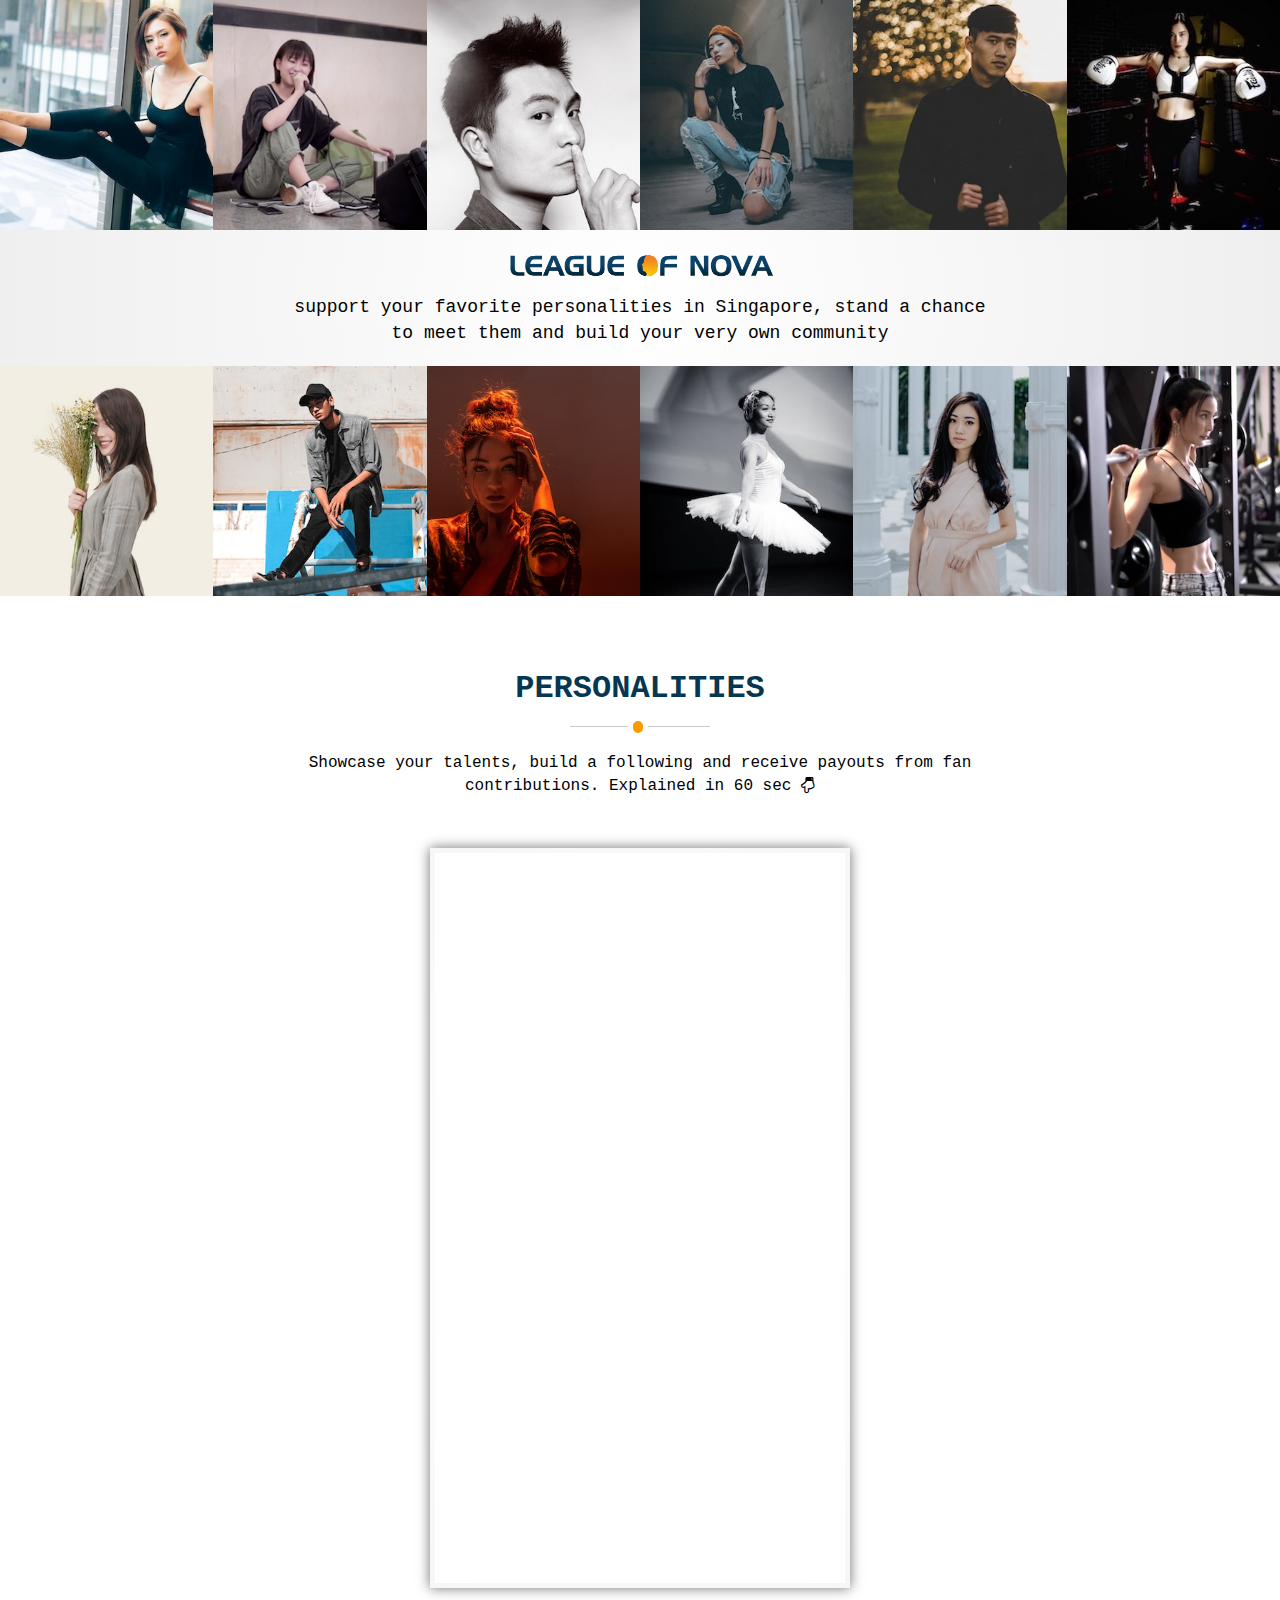
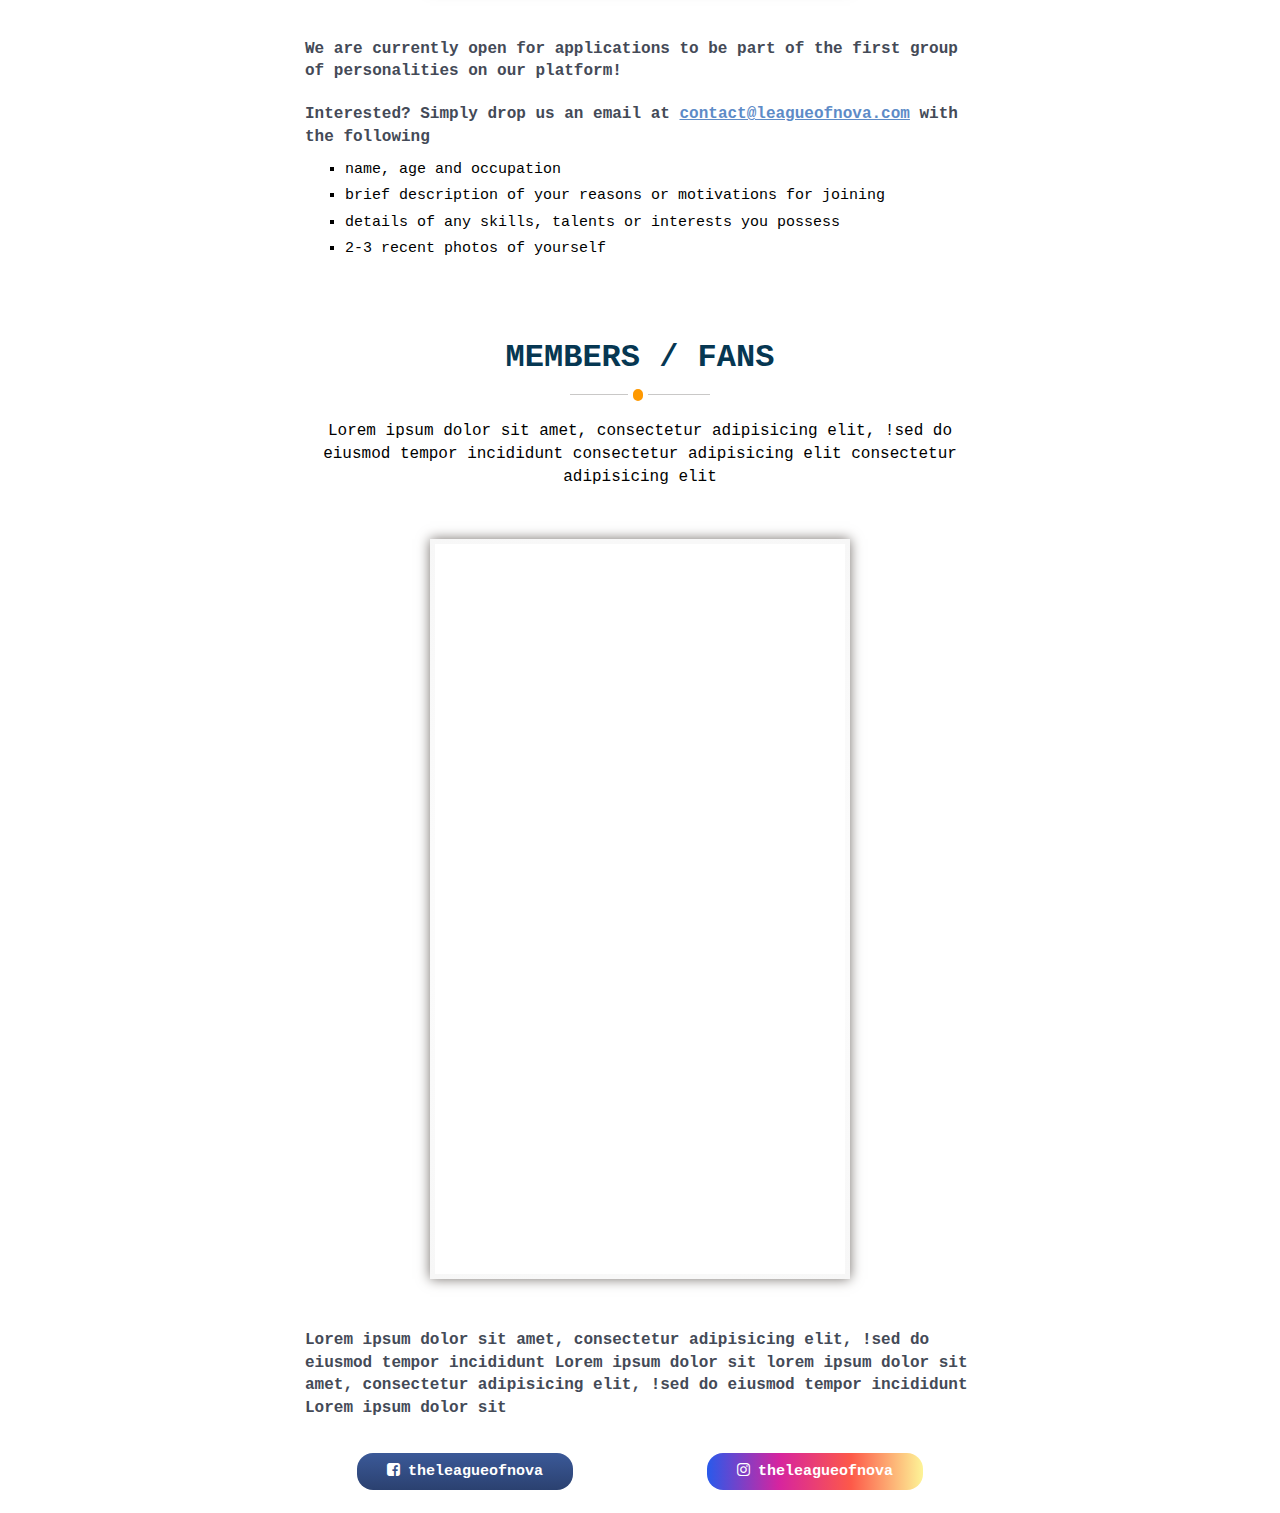
==== test.html @ f64e013a "Update test.html" ====
<!DOCTYPE html>
<html>

	<head>
		<meta charset="utf-8">
		<meta http-equiv="X-UA-Compatible" content="IE=edge">
		<meta name="viewport" content="width=device-width, initial-scale=1">

		<title>League of Nova</title>

		<link rel="stylesheet" href='./bootstrap.min.css'>
		<link rel="stylesheet" type="text/css" href='./test.css'>
		<!-- <link rel="stylesheet" href="https://fonts.googleapis.com/icon?family=Material+Icons"> -->
		<link rel="stylesheet" href="https://cdnjs.cloudflare.com/ajax/libs/font-awesome/4.7.0/css/font-awesome.min.css">
 	</head>

 	<body>
 		
   		<div class="container-fluid personalities">
	    	<div class="container">

	    		<div class="row">
					<div class="col-xs-4 col-sm-2" style="background: url('./test-p1.jpeg') no-repeat 50% 10%;background-size: cover"></div>
					<div class="col-xs-4 col-sm-2" style="background: url('./test-p17.png') no-repeat 50% 10%;background-size: cover"></div>
					<div class="col-xs-4 col-sm-2" style="background: url('./test-p3.jpeg') no-repeat 50% 10%;background-size: cover"></div>
					<div class="col-xs-4 col-sm-2 remove-on-xs" style="background: url('./test-p5.jpeg') no-repeat 50% 10%;background-size: cover"></div>
					<div class="col-xs-4 col-sm-2 remove-on-xs" style="background: url('./test-p7.jpeg') no-repeat 50% 10%;background-size: cover"></div>
					<div class="col-xs-4 col-sm-2 remove-on-xs" style="background: url('./test-p8.jpeg') no-repeat 50% 10%;background-size: cover"></div>

				</div>

				<div class="row only-on-xs">
					<div class="col-xs-4" style="background: url('./test-p5.jpeg') no-repeat 50% 10%;background-size: cover"></div>
					<div class="col-xs-4" style="background: url('./test-p7.jpeg') no-repeat 50% 10%;background-size: cover"></div>
					<div class="col-xs-4" style="background: url('./test-p8.jpeg') no-repeat 50% 10%;background-size: cover"></div>
				</div>

				<div class="row top-intro">
					<div class="col-xs-12">

						<div class="block">

							<div class="logo">
								<img src="./test-hori-brand.png">
							</div>

							<div class="summary">
								support your favorite personalities in Singapore, stand a chance to meet them and build your very own community
							</div>

						</div>

					</div>
				</div>

				<div class="row only-on-xs">
					<div class="col-xs-4" style="background: url('./test-p16.jpeg') no-repeat 50% 10%;background-size: cover"></div>
					<div class="col-xs-4" style="background: url('./test-p2.jpeg') no-repeat 50% 10%;background-size: cover"></div>
					<div class="col-xs-4" style="background: url('./test-p19.png') no-repeat 50% 10%;background-size: cover"></div>
				</div>

				<div class="row">
					<div class="col-xs-4 col-sm-2" style="background: url('./test-p11.jpeg') no-repeat 50% 10%;background-size: cover"></div>
					<div class="col-xs-4 col-sm-2" style="background: url('./test-p12.jpeg') no-repeat 50% 10%;background-size: cover"></div>
					<div class="col-xs-4 col-sm-2" style="background: url('./test-p15.jpeg') no-repeat 50% 10%;background-size: cover"></div>
					<div class="col-xs-4 col-sm-2 remove-on-xs" style="background: url('./test-p16.jpeg') no-repeat 50% 10%;background-size: cover"></div>
					<div class="col-xs-4 col-sm-2 remove-on-xs" style="background: url('./test-p2.jpeg') no-repeat 50% 10%;background-size: cover"></div>
					<div class="col-xs-4 col-sm-2 remove-on-xs" style="background: url('./test-p19.png') no-repeat 50% 10%;background-size: cover"></div>
				</div>
		  		
	      	</div>
	    </div>		


	    <div class="container-fluid per">
	    	<div class="container section">

	      		<div class="section-header">
		        	<div class="section-title">Personalities</div>
		        	<p class="section-desc">Showcase your talents, build a following and receive payouts from fan contributions. Explained in 60 sec <i class="fa fa-hand-o-down"></i></p>
	      		</div>
				
				<div class="border video">
					<div class="main">
						<div style="padding:178% 0 0 0;position:relative;"><iframe src="https://player.vimeo.com/video/353758537?title=0&byline=0&portrait=0" style="position:absolute;top:0;left:0;width:100%;height:100%;" frameborder="0"  allowfullscreen></iframe></div><script src="https://player.vimeo.com/api/player.js"></script>	
					</div>
				</div>

				<div class="section-end">
					<p>We are currently open for applications to be part of the first group of personalities on our platform!</p>
					<p>Interested? Simply drop us an email at <a href="mailto:contact@leagueofnova.com">contact@leagueofnova.com</a> with the following</p>
					<ul>
						<li>name, age and occupation</li>
						<li>brief description of your reasons or motivations for joining</li>
						<li>details of any skills, talents or interests you possess</li>
						<li>2-3 recent photos of yourself</li>
					</ul>
				</div>
			
	    	</div>
	  	</div>


	  	<div class="container-fluid mem">
	    	<div class="container section">

	    		<div class="section-header">
		        	<div class="section-title">Members / Fans</div>
		        	<p class="section-desc">Lorem ipsum dolor sit amet, consectetur adipisicing elit, !sed do eiusmod tempor incididunt consectetur adipisicing elit consectetur adipisicing elit</p>
	      		</div>

	      		<div class="border video">
					<div class="main">
						<div style="padding:178% 0 0 0;position:relative;"><iframe src="https://player.vimeo.com/video/353758537?title=0&byline=0&portrait=0" style="position:absolute;top:0;left:0;width:100%;height:100%;" frameborder="0"  allowfullscreen></iframe></div><script src="https://player.vimeo.com/api/player.js"></script>	
					</div>
				</div>

				<div class="section-end">
					<p>Lorem ipsum dolor sit amet, consectetur adipisicing elit, !sed do eiusmod tempor incididunt Lorem ipsum dolor sit lorem ipsum dolor sit amet, consectetur adipisicing elit, !sed do eiusmod tempor incididunt Lorem ipsum dolor sit</p>
					<div class="row social">
						<div class="col-sm-6 facebook">
							<a type="button" href="#"><i class="fa fa-facebook-square"></i>theleagueofnova</a>
						</div>
						<div class="col-sm-6 instagram">
							<a type="button" href="#"><i class="fa fa-instagram"></i>theleagueofnova</a>
						</div>
					</div>
				</div>

	    	</div>
	  	</div>

	</body>
</html>
---- test.css ----
body {
	font-family: Courier New;
}

.container-fluid {
	padding: 0;
	max-width: 1280px;
}

@media (max-width: 480px) {
	.row {
		margin: 0;
	}

	.container > .row > div {
		padding: 0;
	}
}

.personalities .container {
	padding: 0;
	width: 100%;
}

.personalities .row {
	margin: 0;
}

.personalities .row.top-intro {
	background: #f7f7f7;
	background: -moz-radial-gradient(circle, #fff, #efefef);
	background: -webkit-radial-gradient(circle, #fff, #efefef);
	background: radial-gradient(circle, #fff, #efefef);
	padding: 20px 10px;
}

.personalities .row.top-intro .block {
	text-align: center;
}

.personalities .row.top-intro .block .logo img {
	width: 270px;
	height: 30px;
}

.personalities .row.top-intro .block .summary {
    color: #000;
    max-width: 700px;
    margin: 15px auto 0;
    font-size: 18px;
}

.personalities .row .col-xs-4 {
	height: 230px;
}


@media (min-width: 768px) {
	.personalities .row.only-on-xs {
		display: none;
	}
}

@media (max-width: 767px) {
	.personalities .row.top-intro .block .logo img {
		width: 240px;
		height: 27px;
	}

	.personalities .row.top-intro .block .summary {
	    font-size: 16px;
	}

	.personalities .row .col-xs-4 {
		height: 180px;
	}

	.personalities .row .col-xs-4.remove-on-xs {
		display: none;
	}
}

@media (max-width: 480px) {
	.personalities .row.top-intro .block .logo img {
		width: 220px;
		height: 25px;
	}

	.personalities .row.top-intro .block .summary {
	    font-size: 15px;
	}

	.personalities .row .col-xs-4 {
		height: 150px;
	}
}

@media (max-width: 360px) {
	.personalities .row.top-intro .block .logo img {
		width: 200px;
		height: 22px;
	}

	.personalities .row.top-intro .block .summary {
	    font-size: 14px;
	}

	.personalities .row .col-xs-4 {
		height: 120px;
	}
}

.section.container {
	max-width: 700px;
	padding: 0;
}

.section .section-header {
	margin: 70px auto 0;
}

.section .section-header .section-title {
	color: #063752;
	font-size: 32px;
	font-weight: bold;
	margin: 0 0 25px;
	padding-bottom: 15px;
	position: relative;
	text-align: center;
	text-transform: uppercase;
}

.section .section-header .section-title:before {
	background: #c9c8c7; /* grey line */
	bottom: 0;
	content: "";
	height: 1px;
	left: 50%;
	margin-left: -70px;
	position: absolute;
	width: 140px;
}

.section .section-header .section-title:after {
	background: #ff9900;
	border: 5px solid #fff;
	border-radius: 20px;
	bottom: -11px;
	content: "";
	height: 22px;
	left: 50%;
	margin-left: -12px;
	position: absolute;
	width: 20px;
}

.section .section-header .section-desc {
	color: #000;
	font-size: 16px;
    padding: 0 10px;
    margin: 0 auto;
	text-align: center;
}

.section .section-header .section-desc .fa-hand-o-down {
	position: relative;
    top: 1px;
}

.section .section-end {
	color: #000;
	font-size: 16px;
    padding: 0 15px;
    margin: 0 auto;
	text-align: left;
}

.section .section-end p {
	color: #444a57;
	font-weight: bold;
	margin-bottom: 10px;
}

.per .section .section-end a {
	color: #5d8bc7;
	text-decoration: underline;
    font-weight: bold;
    padding: 10px 0;
}

.per .section .section-end ul {
	margin: 10px 0 0;
	list-style-type: square;
	padding-inline-start: 40px;
}

.per .section .section-end ul li {
	margin-bottom: 5px;
	font-size: 15px;
	text-align: left;
}

.per .section .section-end p:first-child {
	margin-bottom: 20px;
}

.mem .section .section-end p:first-child {
	margin-bottom: 40px;	
}

.mem .section .section-end .social {
	text-align: center;
	padding-bottom: 30px;
}

.mem .section .section-end .social a {
	font-size: 15px;
	font-weight: bold;
	padding: 10px 30px;
	border-radius: 16px;
}

.mem .section .section-end .social a .fa {
	margin-right: 8px;
}

.mem .section .section-end .social .facebook a {
	color: #fff;
	background-color: #2b4170; /* fallback color */
	background: -moz-linear-gradient(top, #3b5998, #2b4170);
	background: -ms-linear-gradient(top, #3b5998, #2b4170);
	background: -webkit-linear-gradient(top, #3b5998, #2b4170);
	background: linear-gradient(top, #3b5998, #2b4170);
}

.mem .section .section-end .social .instagram a {
	color: #fff;
	background: #d6249f;
	background: -moz-linear-gradient(90deg, #285AEB, #d6249f, #fd5949, #fdf497);
	background: -ms-linear-gradient(90deg, #285AEB, #d6249f, #fd5949, #fdf497);
	background: -webkit-linear-gradient(90deg, #285AEB, #d6249f, #fd5949, #fdf497);
  	background: linear-gradient(90deg, #285AEB, #d6249f, #fd5949, #fdf497);
}


@media (max-width: 767px) {
	.section .section-header .section-title {
		font-size: 30px;
	}

	.section .section-header .section-desc, .section .section-end {
		font-size: 15px;
	}

	.per .section .section-end ul {
		padding-inline-start: 25px;
	}

	.per .section .section-end ul li {
		font-size: 14px;
	}

	.mem .section .section-end p:first-child {
		margin-bottom: 30px;	
	}

	.mem .section .section-end .social {
		text-align: left;
	}

	.mem .section .section-end .social a {
		border-radius: 0 6px 6px 0;
		font-size: 14px;
		display: block;
		width: 50%;
		margin-bottom: 2px;
		padding: 10px 30px 10px 15px;
	}
}

@media (max-width: 480px) {
	.section .section-header .section-title {
		font-size: 28px;
	}

	.section .section-header .section-desc, .section .section-end {
		font-size: 14px;
	}

	.per .section .section-end ul li {
		font-size: 13px;
	}

	.mem .section .section-end .social .col-sm-6 {
		padding: 0
	}

	.mem .section .section-end .social a {
		font-size: 14px;
		width: 70%;
	}
}

@media (max-width: 360px) {
	.section .section-header .section-title {
		font-size: 24px;
	}

	.section .section-header .section-desc, .section .section-end {
		font-size: 13px;
	}

	.per .section .section-end ul li {
		font-size: 12px;
	}

	.mem .section .section-end .social a {
		font-size: 13px;
	}
}


.border.video {
	background: #f7f7f7;
	background: -moz-radial-gradient(circle, #fff, #f7f7f7);
	background: -webkit-radial-gradient(circle, #fff, #f7f7f7);
	background: radial-gradient(circle, #fff, #f7f7f7);
	-moz-box-shadow: 0 0 12px #756f6b;
	-webkit-box-shadow: 0 0 12px #756f6b;
	box-shadow: 0 0 12px #756f6b;
	padding: 5px;
	width: 60%;
    margin: 50px auto;
}

.main {
	background: #fff;
	margin: 0;
	padding: 0;
}

@media (max-width: 600px) {
	.border.video {
		width: 70%;
	}
}

@media (max-width: 480px) {
	.border.video {
		width: 80%;
	}
}
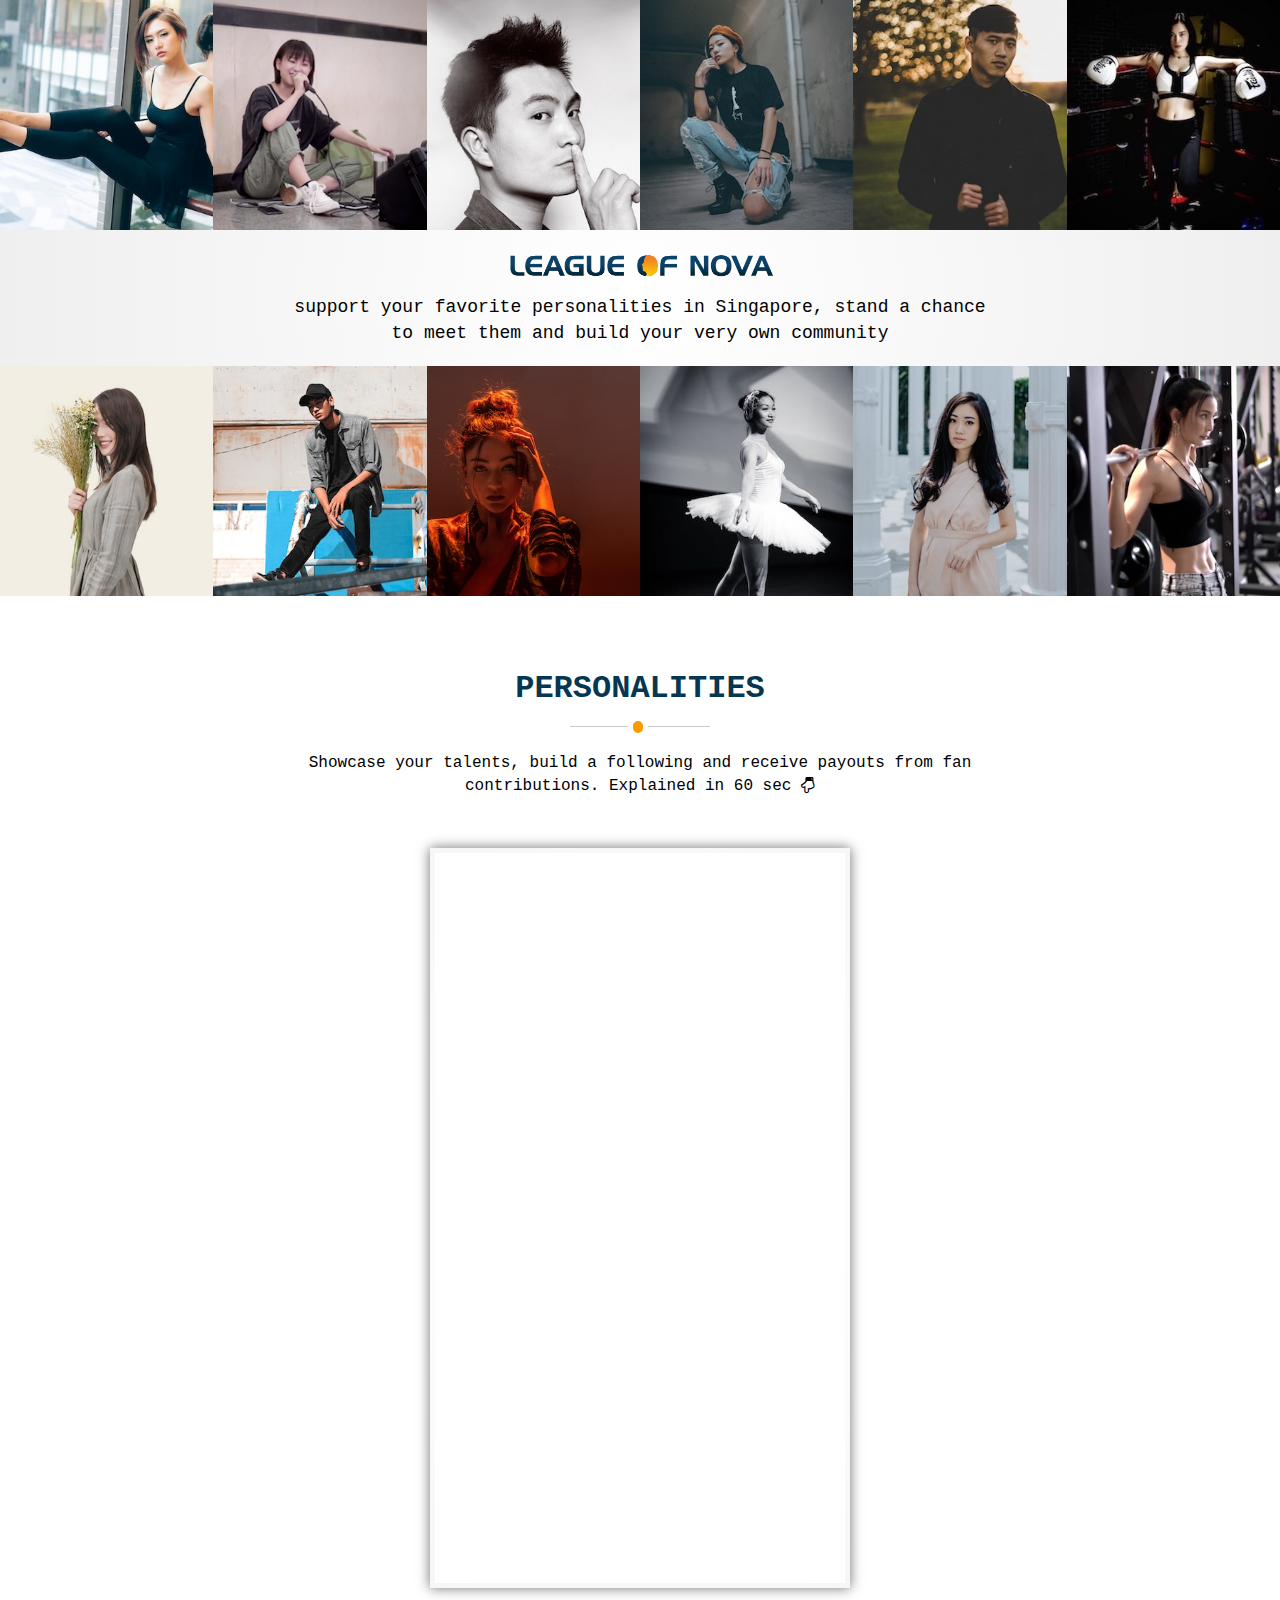
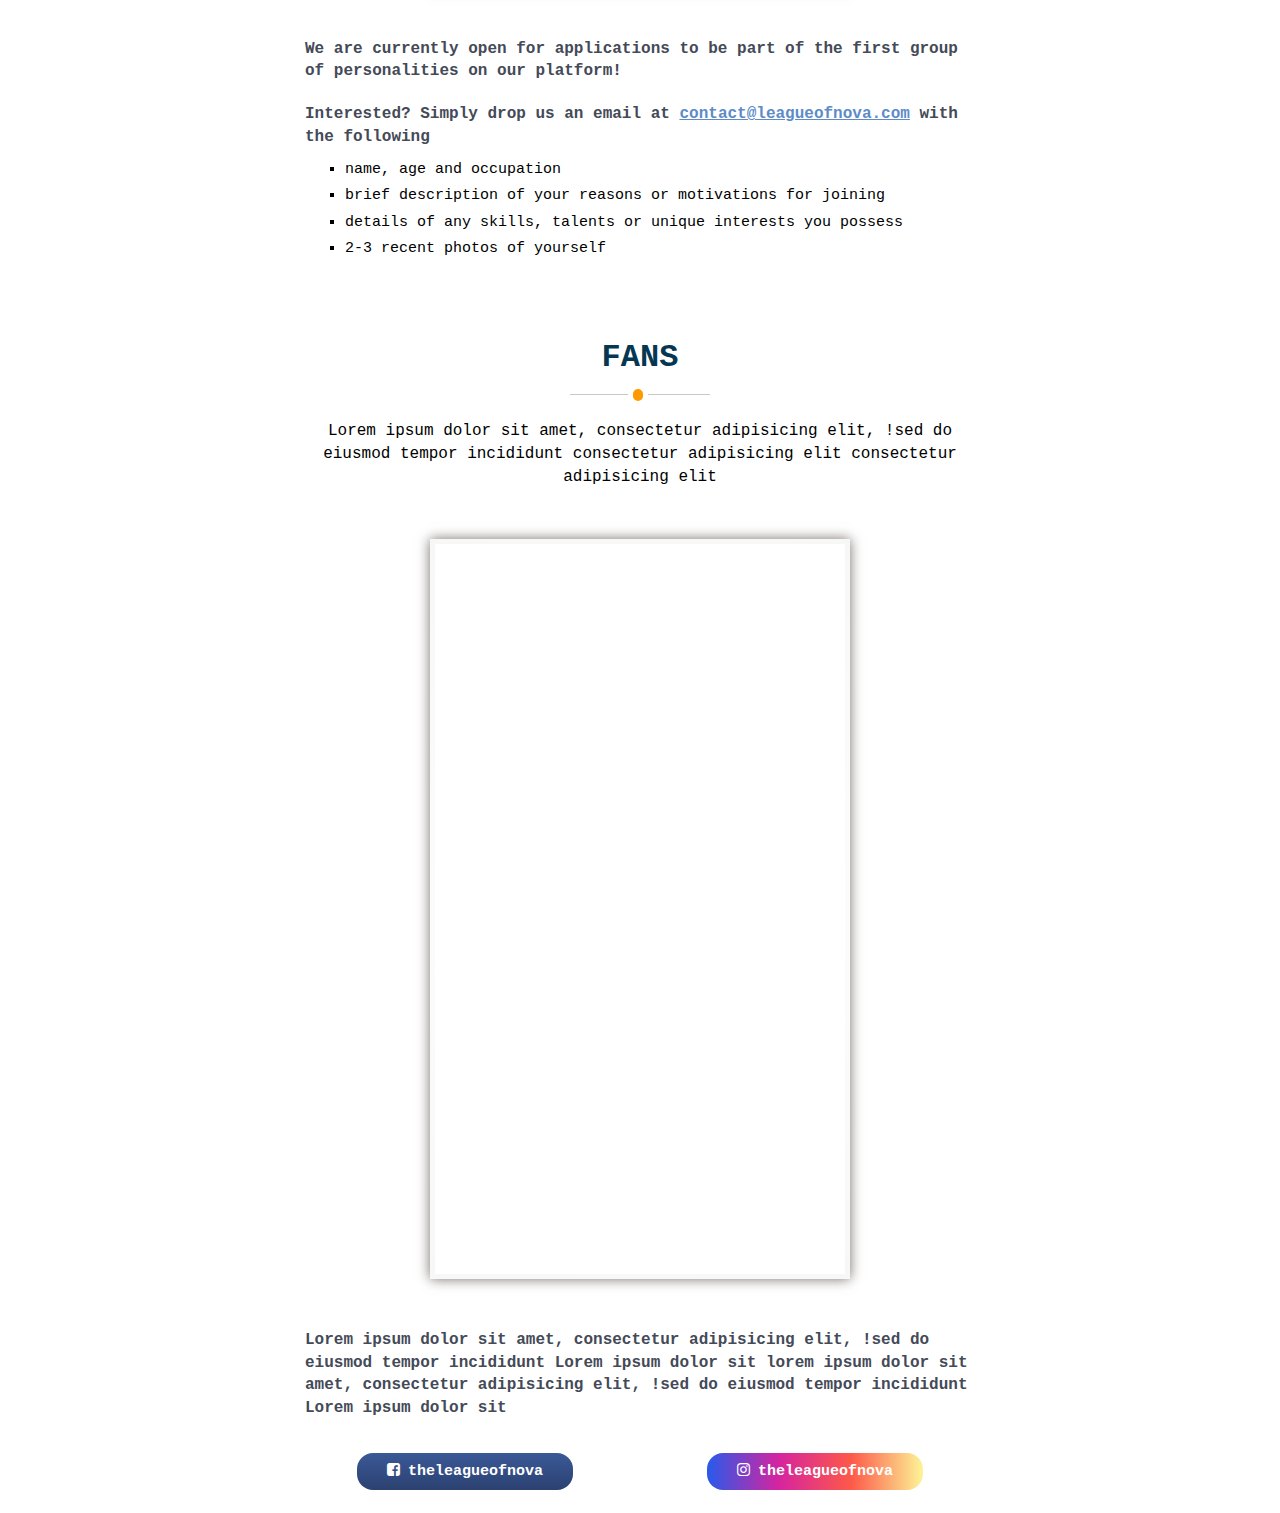
==== commit 20f32ea4: "Update test.html" ====
--- a/test.html
+++ b/test.html
@@ -93,7 +93,7 @@
 					<ul>
 						<li>name, age and occupation</li>
 						<li>brief description of your reasons or motivations for joining</li>
-						<li>details of any skills, talents or interests you possess</li>
+						<li>details of any skills, talents or unique interests you possess</li>
 						<li>2-3 recent photos of yourself</li>
 					</ul>
 				</div>
@@ -106,7 +106,7 @@
 	    	<div class="container section">
 
 	    		<div class="section-header">
-		        	<div class="section-title">Members / Fans</div>
+		        	<div class="section-title">Fans</div>
 		        	<p class="section-desc">Lorem ipsum dolor sit amet, consectetur adipisicing elit, !sed do eiusmod tempor incididunt consectetur adipisicing elit consectetur adipisicing elit</p>
 	      		</div>
 
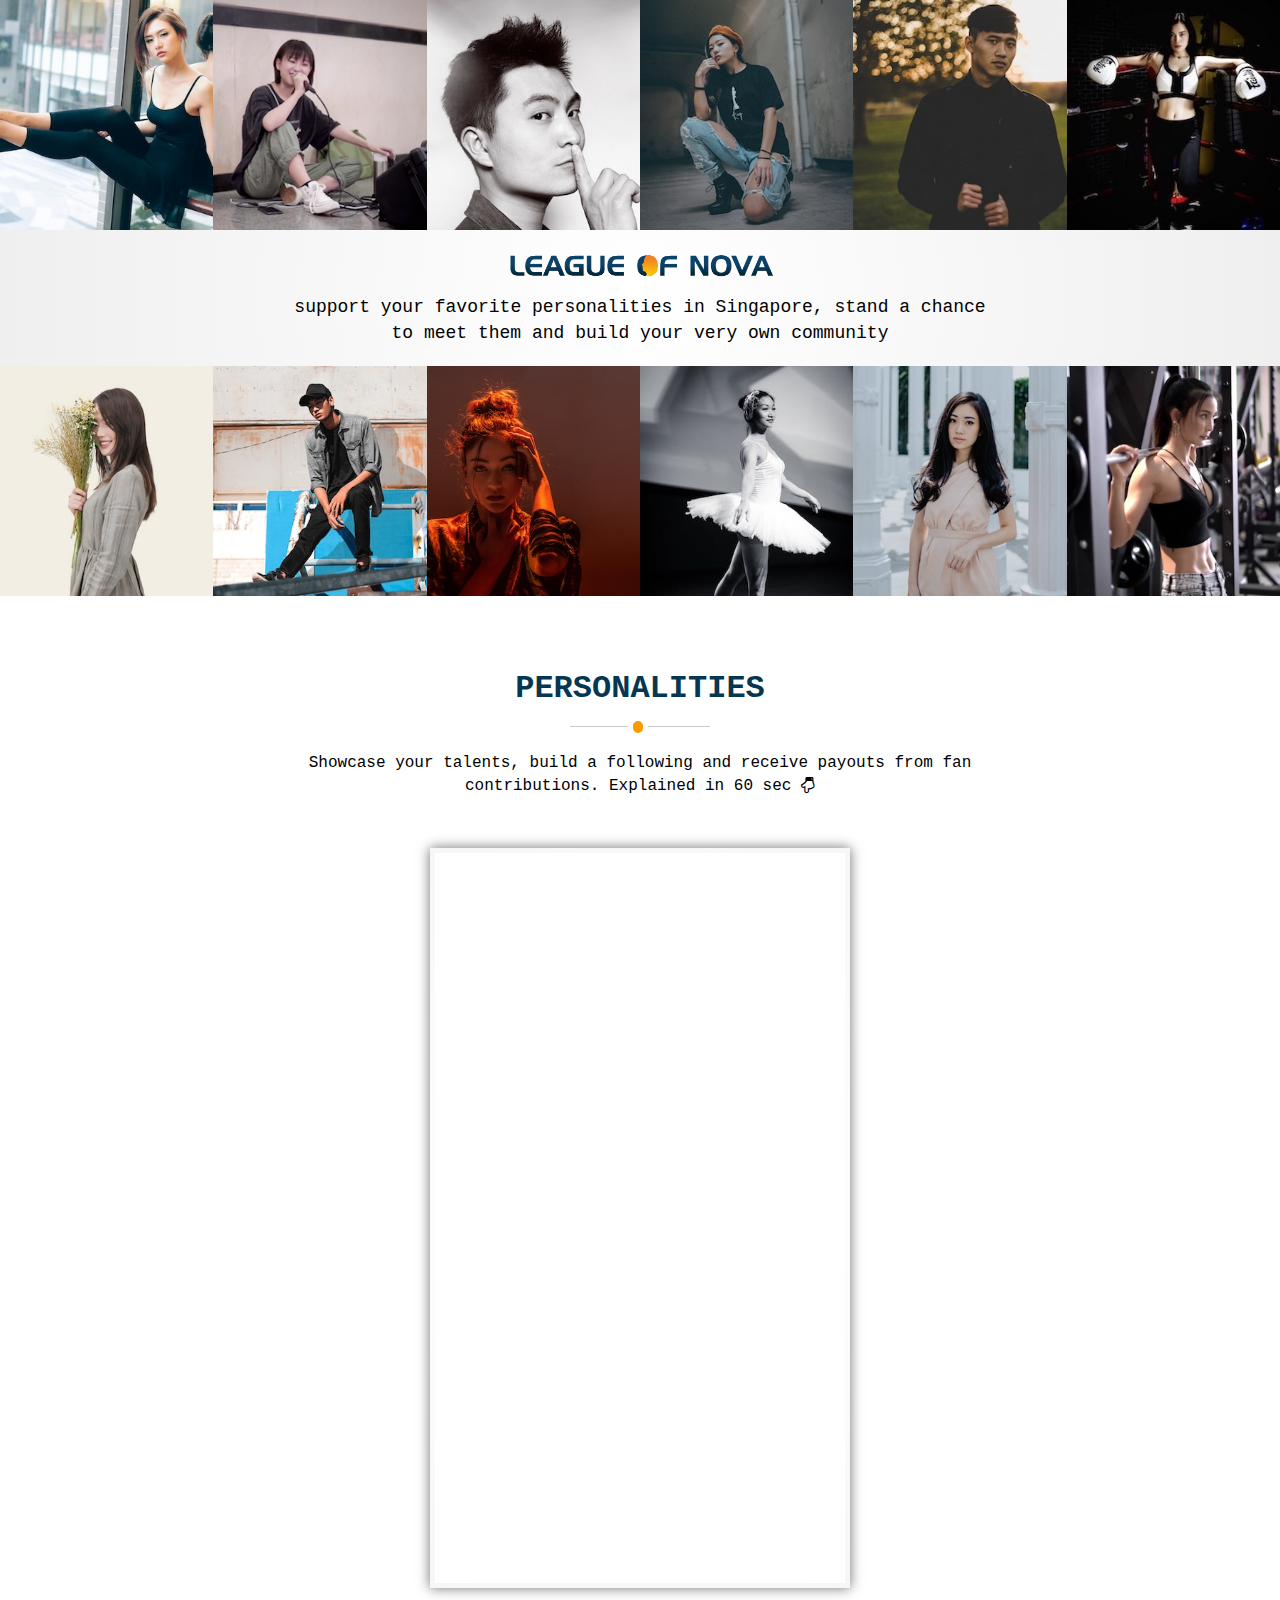
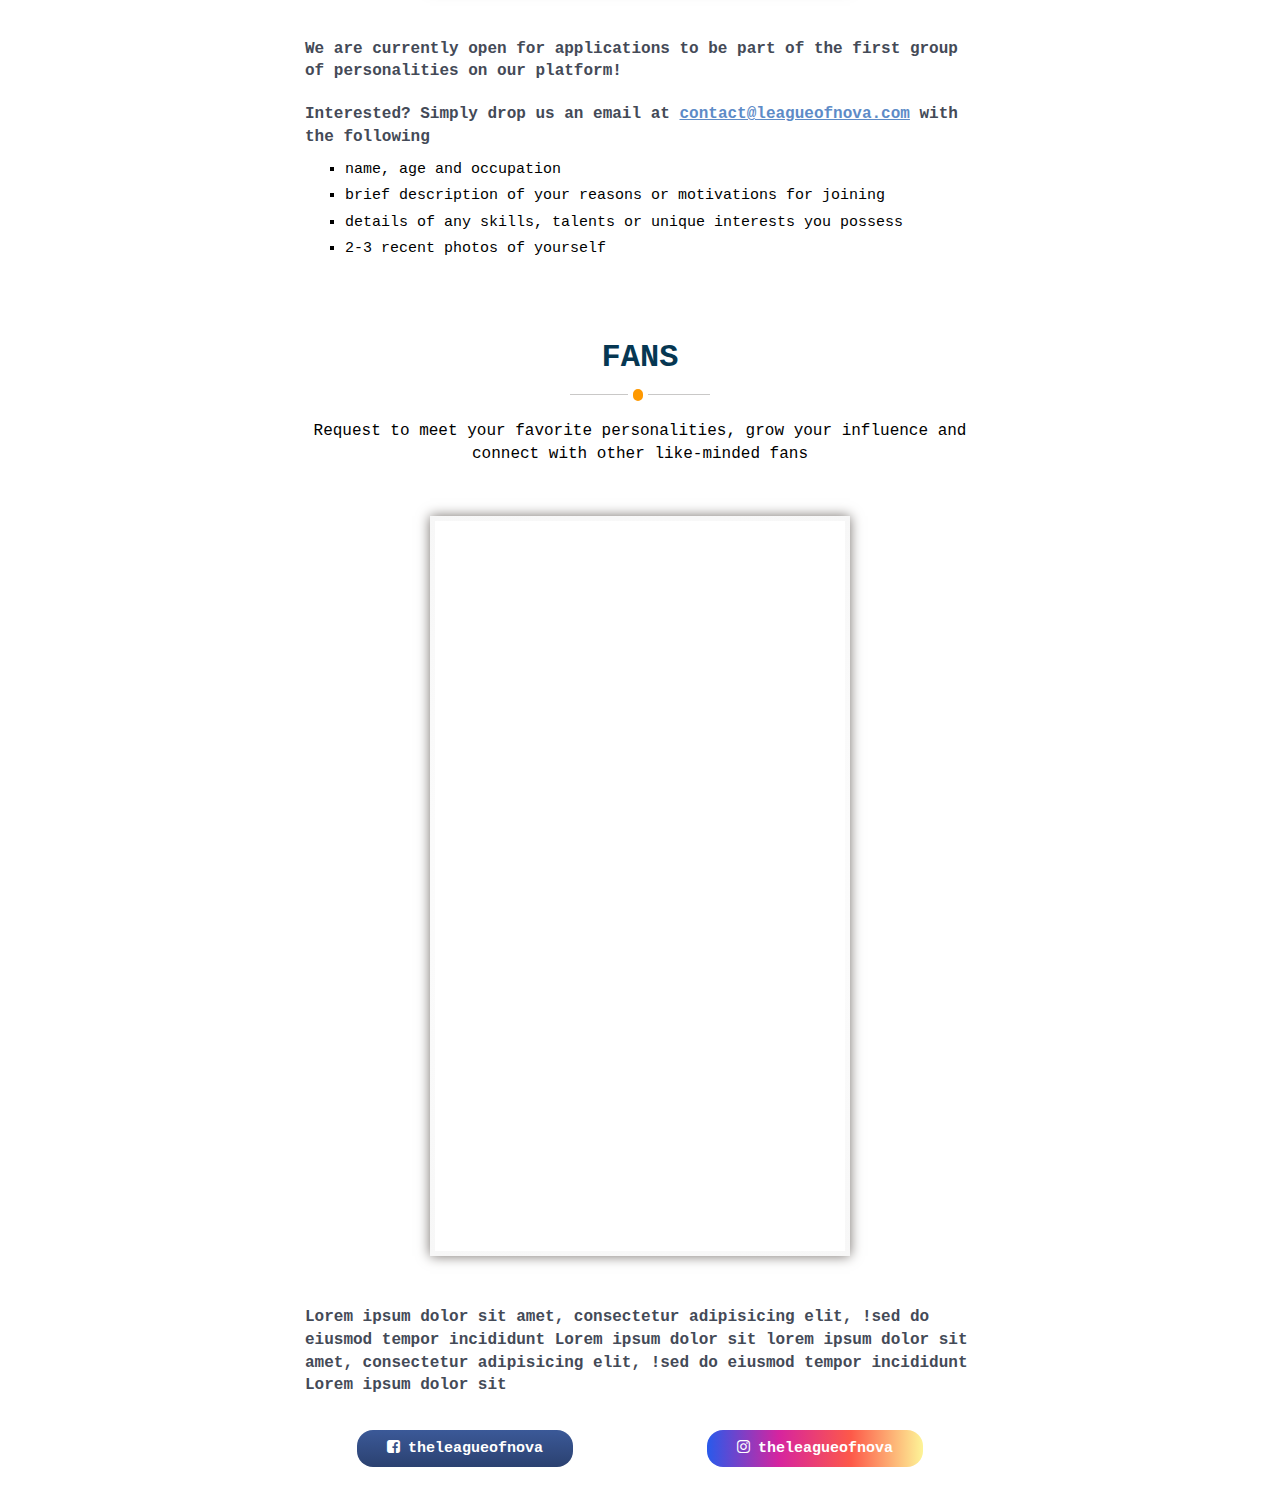
==== commit ce7cbdf8: "Update test.html" ====
--- a/test.html
+++ b/test.html
@@ -107,7 +107,7 @@
 
 	    		<div class="section-header">
 		        	<div class="section-title">Fans</div>
-		        	<p class="section-desc">Lorem ipsum dolor sit amet, consectetur adipisicing elit, !sed do eiusmod tempor incididunt consectetur adipisicing elit consectetur adipisicing elit</p>
+		        	<p class="section-desc">Request to meet your favorite personalities, grow your influence and connect with other like-minded fans</p>
 	      		</div>
 
 	      		<div class="border video">
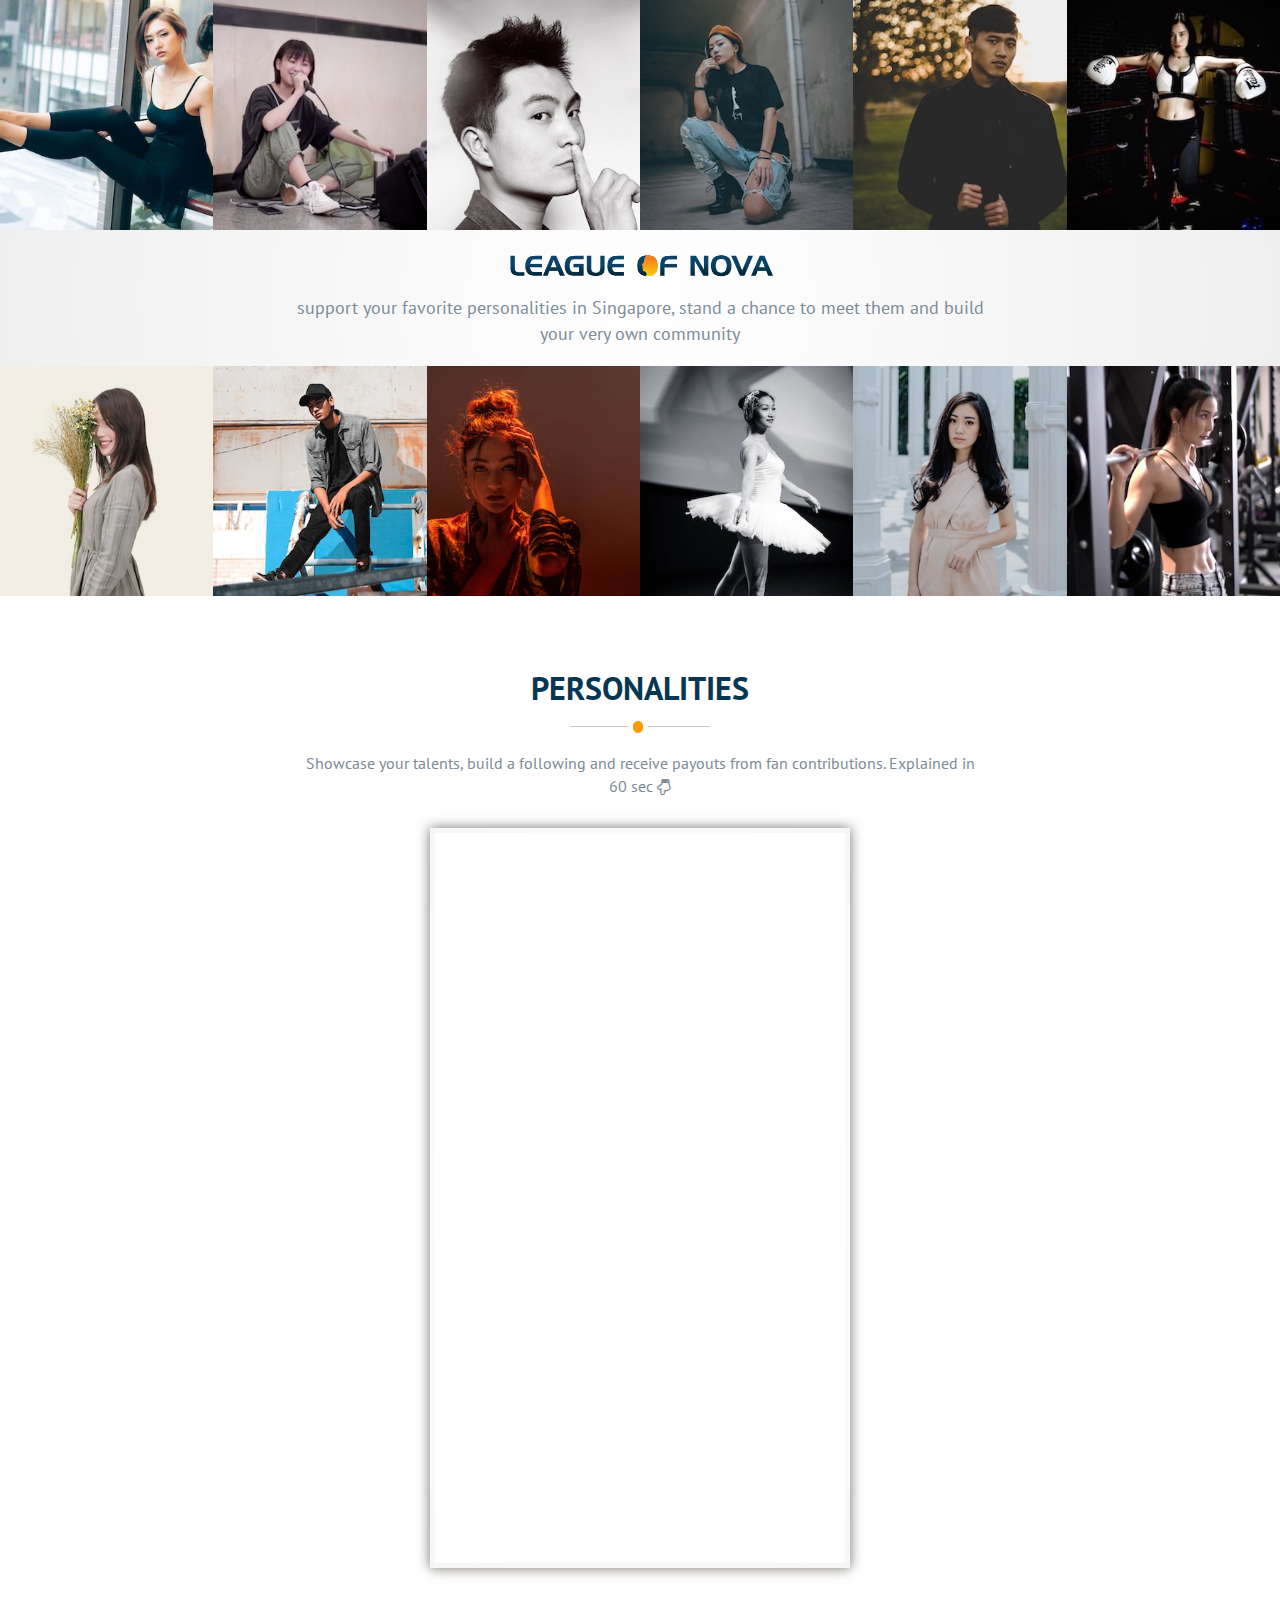
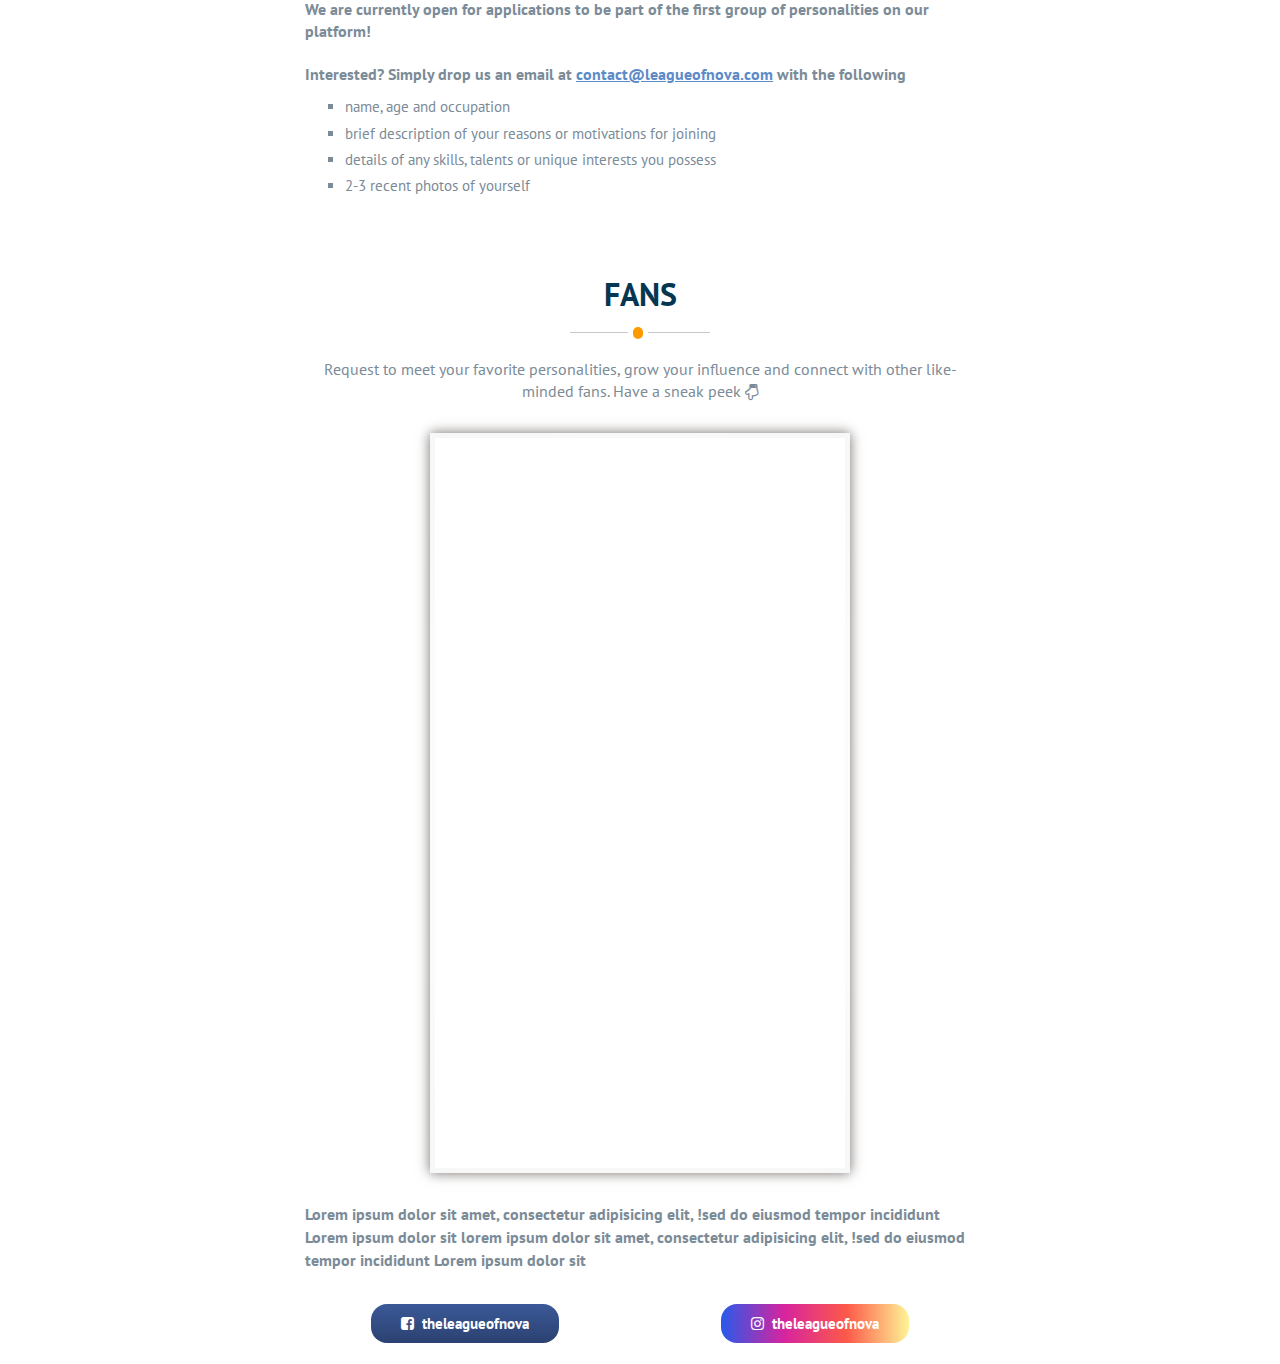
==== commit 139c69c1: "Update test.html" ====
--- a/test.html
+++ b/test.html
@@ -11,7 +11,7 @@
 
 		<link rel="stylesheet" href='./bootstrap.min.css'>
 		<link rel="stylesheet" type="text/css" href='./test.css'>
-		<!-- <link rel="stylesheet" href="https://fonts.googleapis.com/icon?family=Material+Icons"> -->
+		<link href="https://fonts.googleapis.com/css?family=PT+Sans:400,700&display=swap" rel="stylesheet">
 		<link rel="stylesheet" href="https://cdnjs.cloudflare.com/ajax/libs/font-awesome/4.7.0/css/font-awesome.min.css">
  	</head>
 
@@ -107,7 +107,7 @@
 
 	    		<div class="section-header">
 		        	<div class="section-title">Fans</div>
-		        	<p class="section-desc">Request to meet your favorite personalities, grow your influence and connect with other like-minded fans</p>
+		        	<p class="section-desc">Request to meet your favorite personalities, grow your influence and connect with other like-minded fans. Have a sneak peek <i class="fa fa-hand-o-down"></i></p>
 	      		</div>
 
 	      		<div class="border video">
--- a/test.css
+++ b/test.css
@@ -1,5 +1,6 @@
 body {
-	font-family: Courier New;
+	color: #7b8b97;
+	font-family: 'PT Sans', sans-serif;
 }
 
 .container-fluid {
@@ -44,7 +45,6 @@
 }
 
 .personalities .row.top-intro .block .summary {
-    color: #000;
     max-width: 700px;
     margin: 15px auto 0;
     font-size: 18px;
@@ -155,7 +155,6 @@
 }
 
 .section .section-header .section-desc {
-	color: #000;
 	font-size: 16px;
     padding: 0 10px;
     margin: 0 auto;
@@ -168,7 +167,6 @@
 }
 
 .section .section-end {
-	color: #000;
 	font-size: 16px;
     padding: 0 15px;
     margin: 0 auto;
@@ -176,7 +174,6 @@
 }
 
 .section .section-end p {
-	color: #444a57;
 	font-weight: bold;
 	margin-bottom: 10px;
 }
@@ -330,7 +327,7 @@
 	box-shadow: 0 0 12px #756f6b;
 	padding: 5px;
 	width: 60%;
-    margin: 50px auto;
+    margin: 30px auto;
 }
 
 .main {
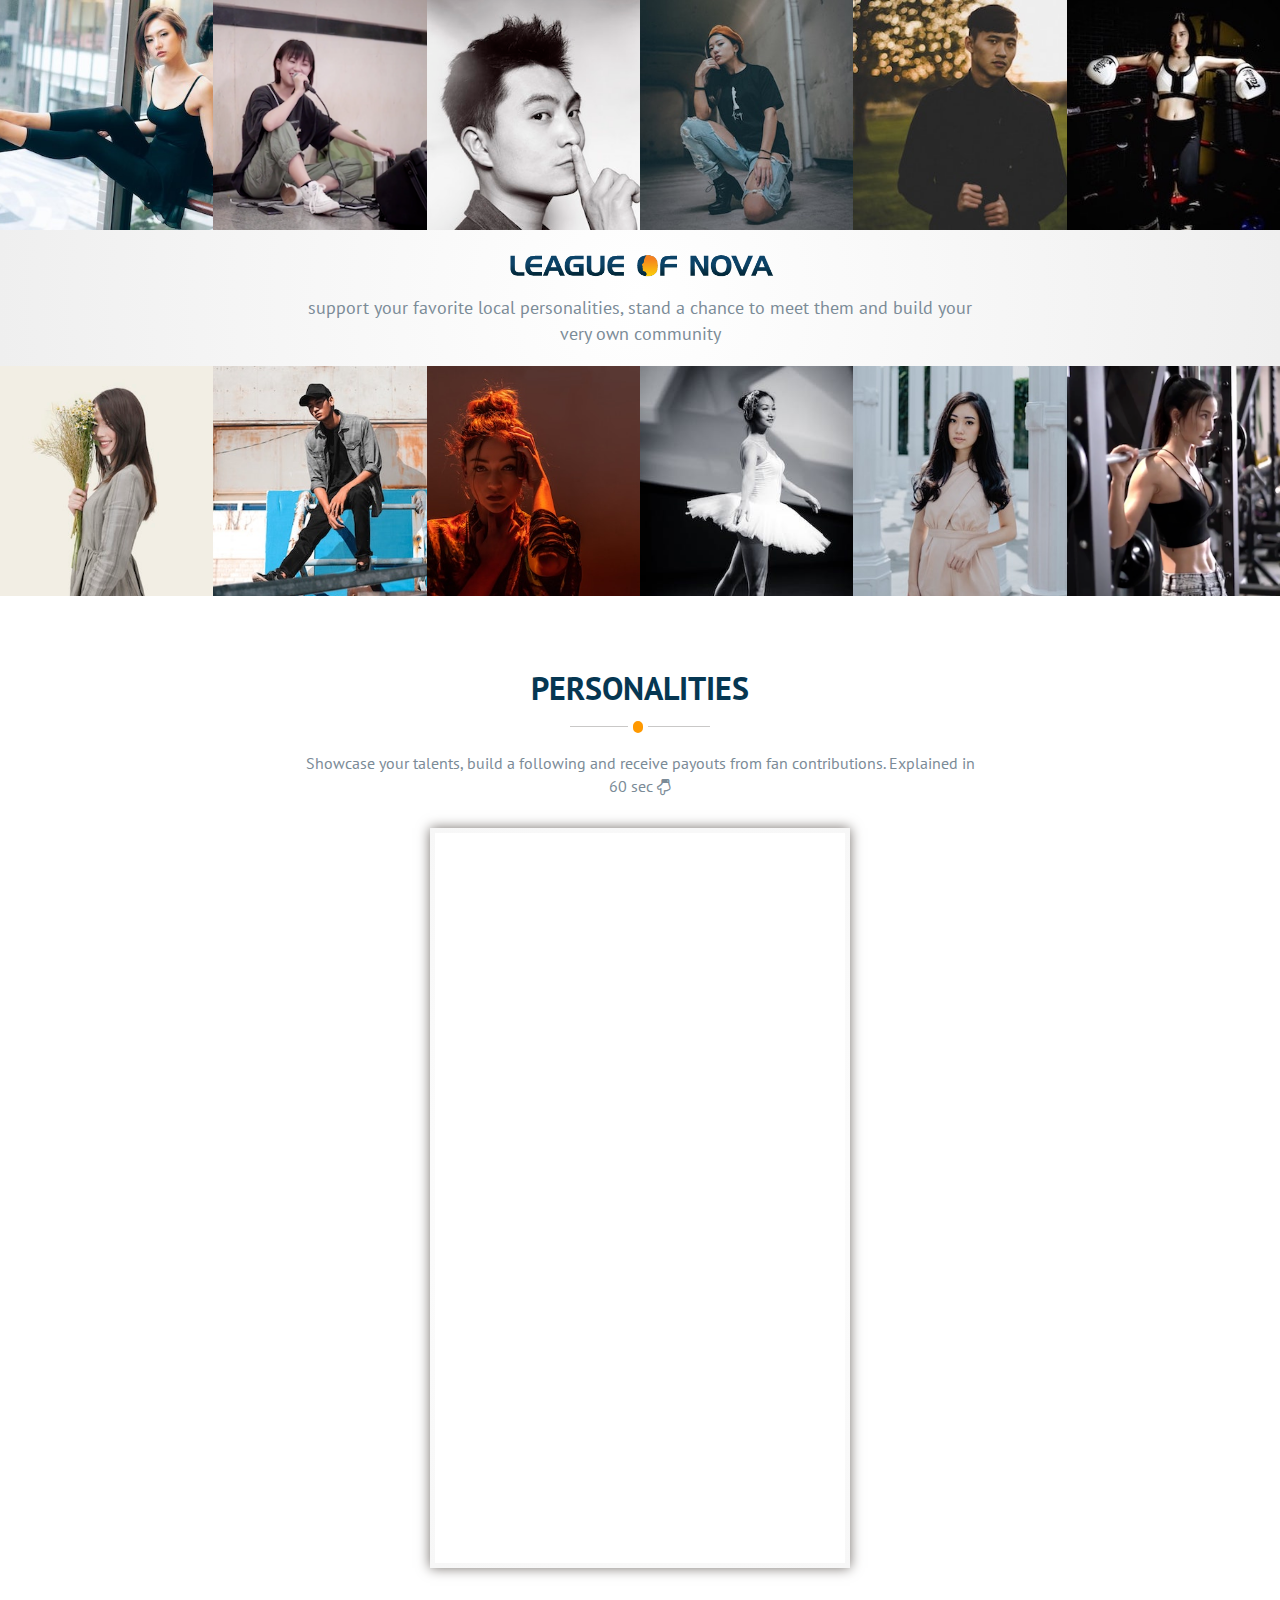
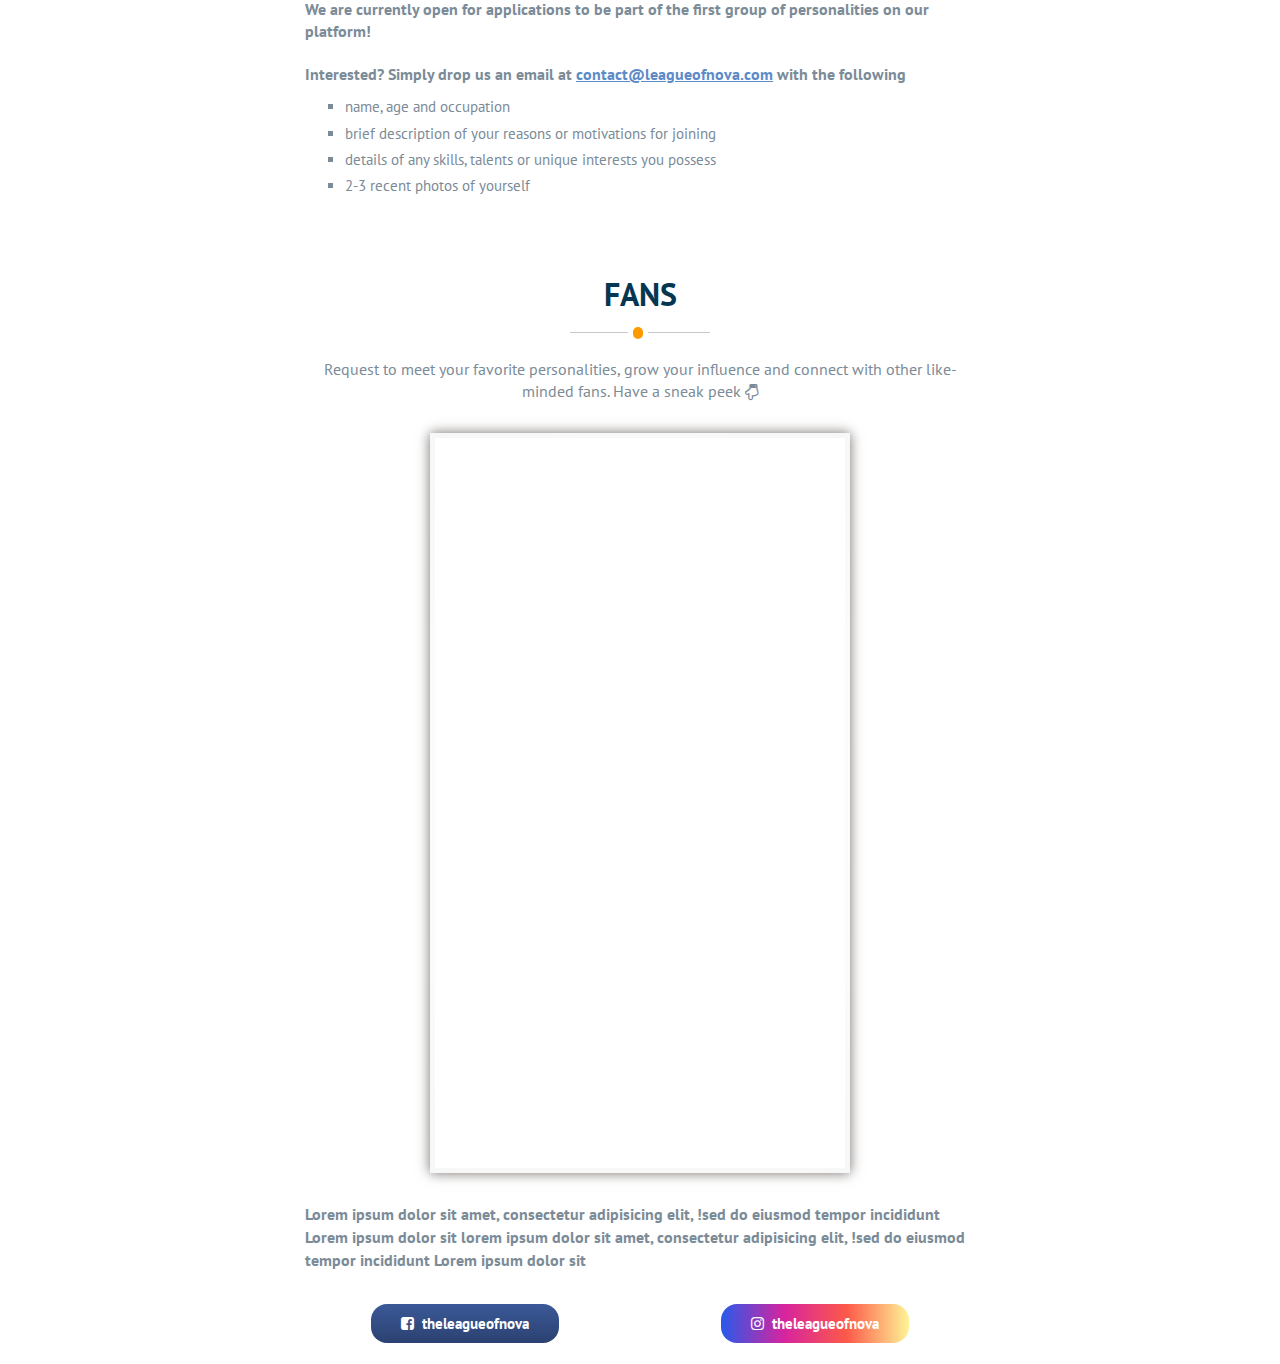
==== commit 2b47f945: "Update test.html" ====
--- a/test.html
+++ b/test.html
@@ -46,7 +46,7 @@
 							</div>
 
 							<div class="summary">
-								support your favorite personalities in Singapore, stand a chance to meet them and build your very own community
+								support your favorite local personalities, stand a chance to meet them and build your very own community
 							</div>
 
 						</div>
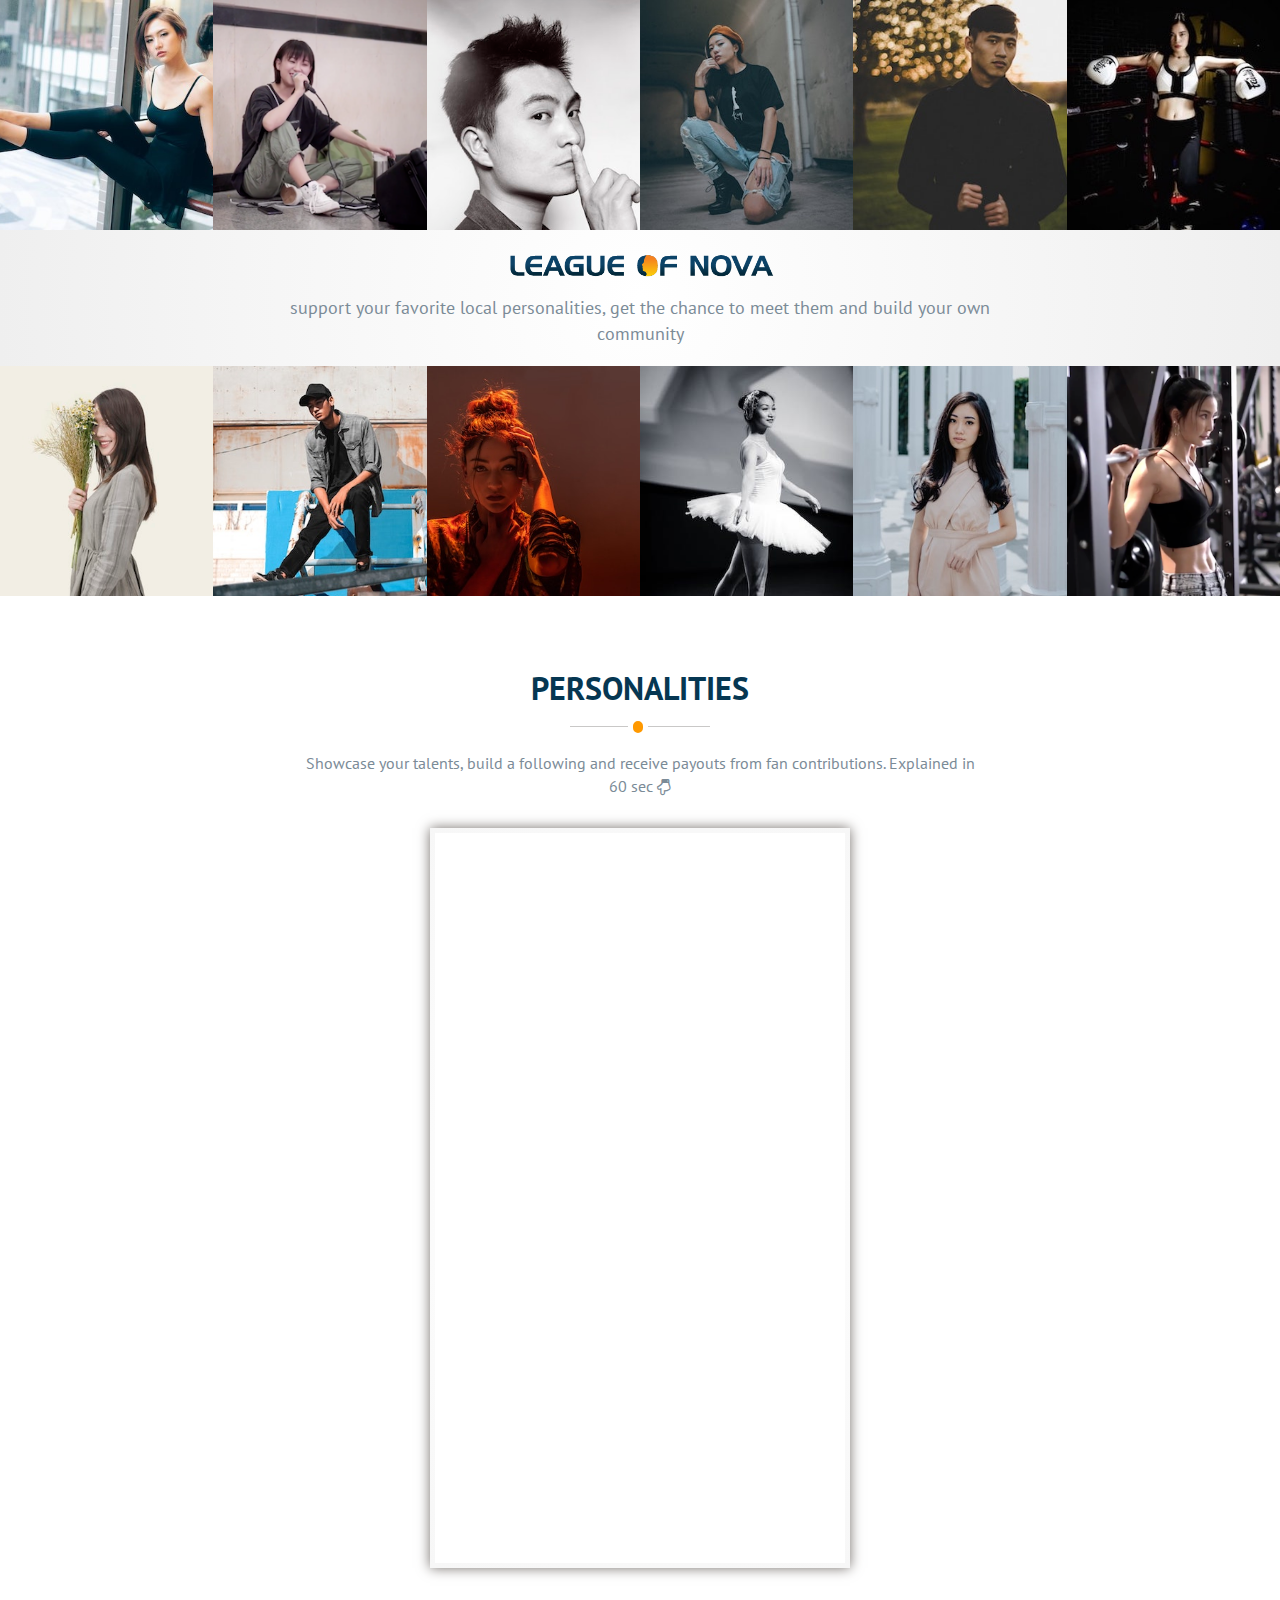
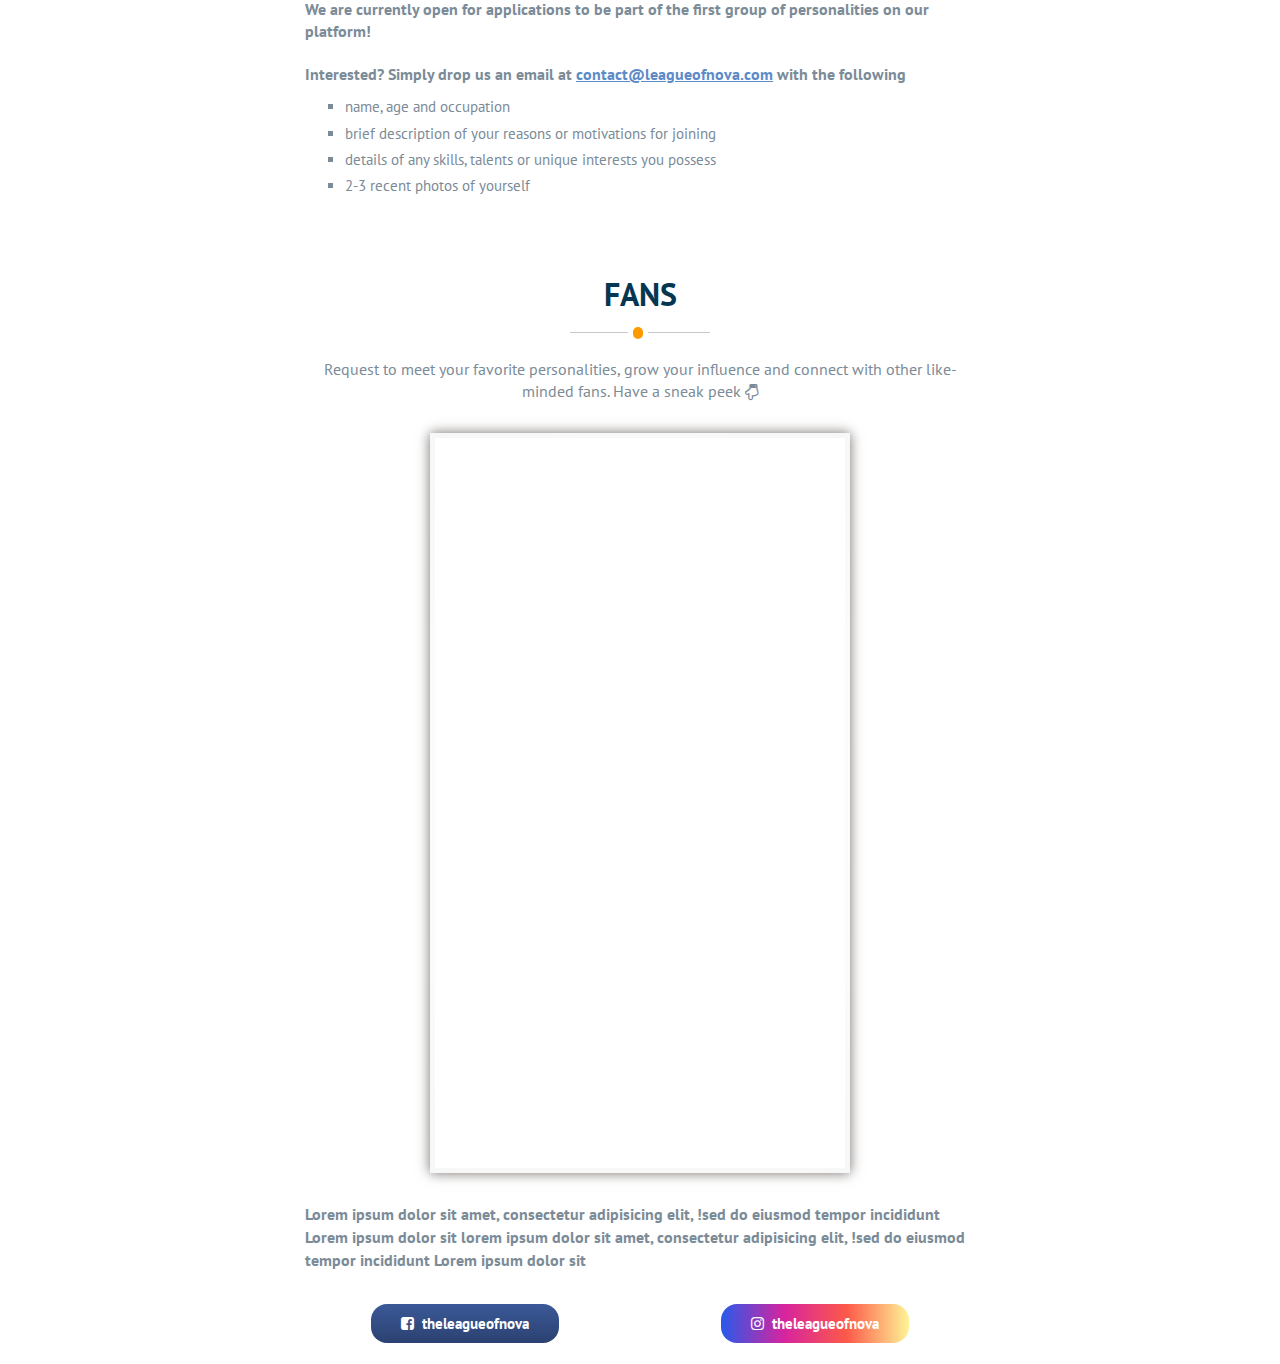
==== commit 6cef518d: "Update test.html" ====
--- a/test.html
+++ b/test.html
@@ -46,7 +46,7 @@
 							</div>
 
 							<div class="summary">
-								support your favorite local personalities, stand a chance to meet them and build your very own community
+								support your favorite local personalities, get the chance to meet them and build your own community
 							</div>
 
 						</div>
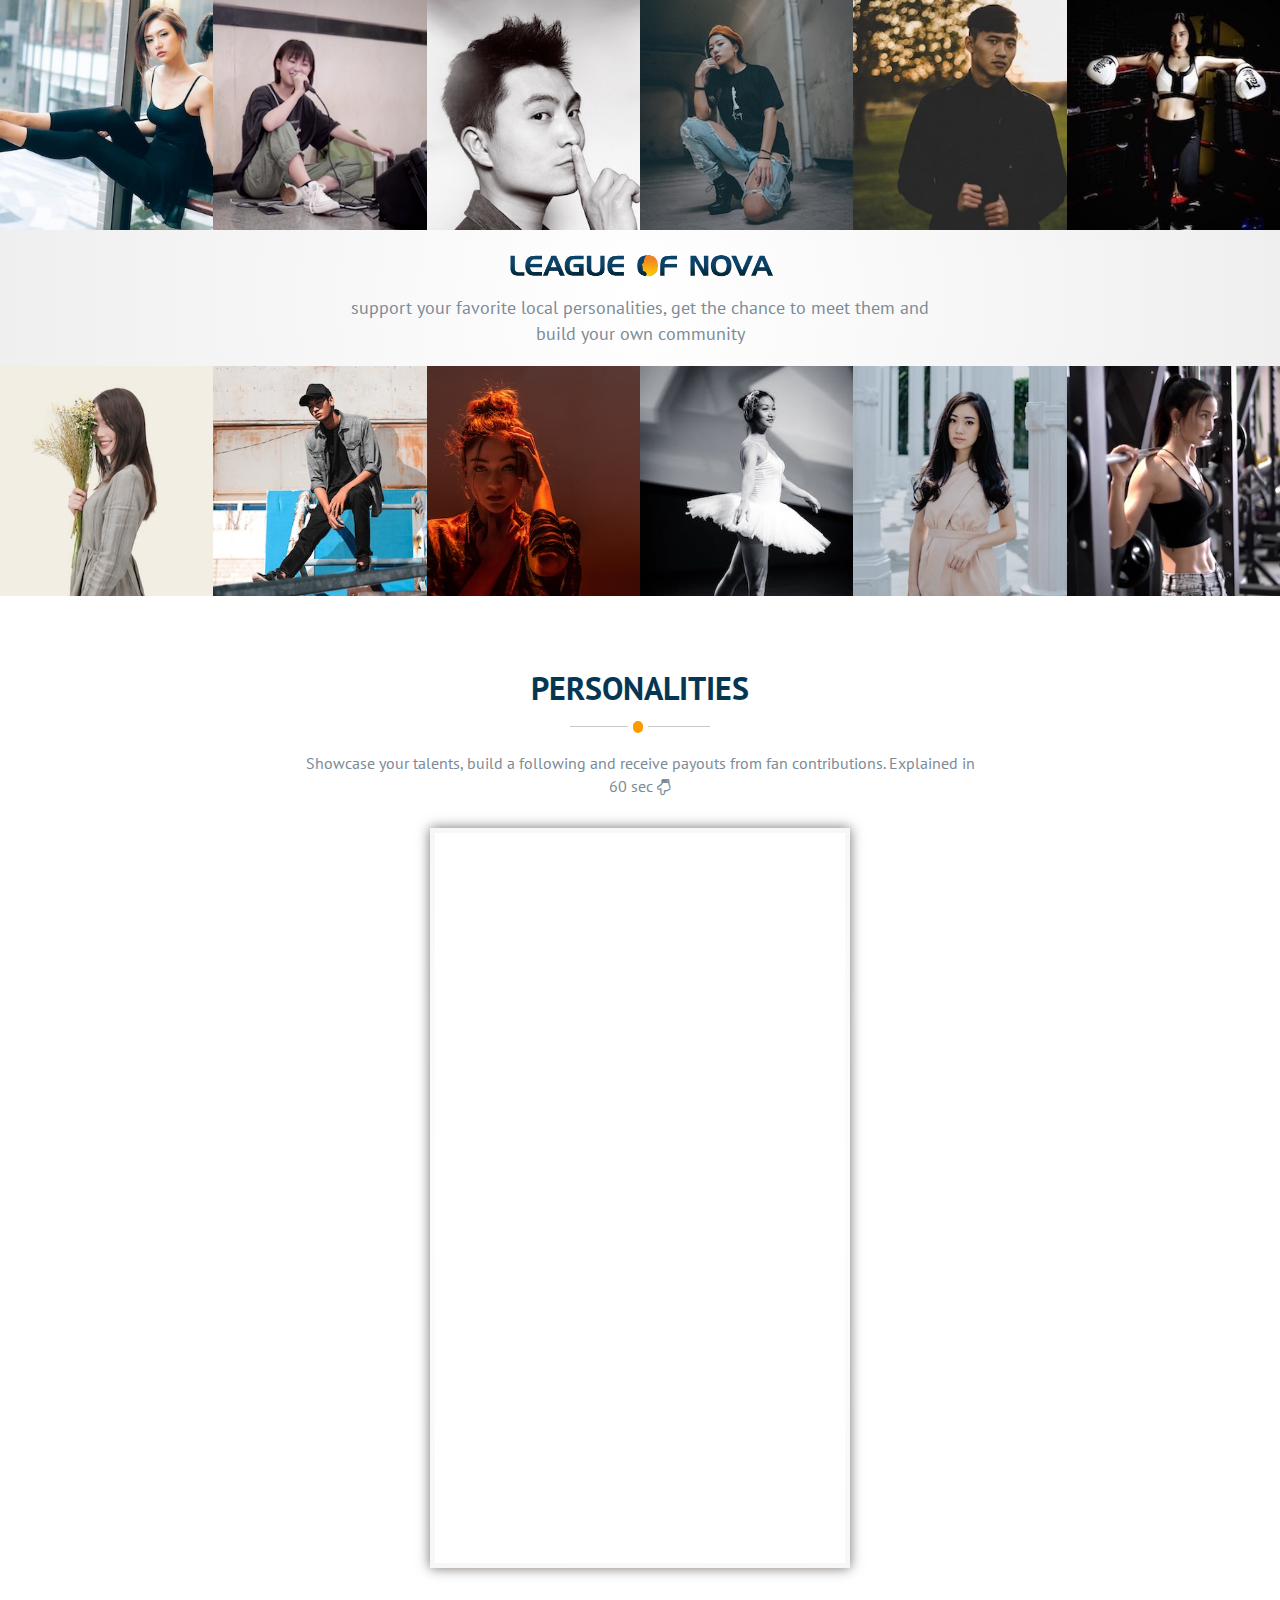
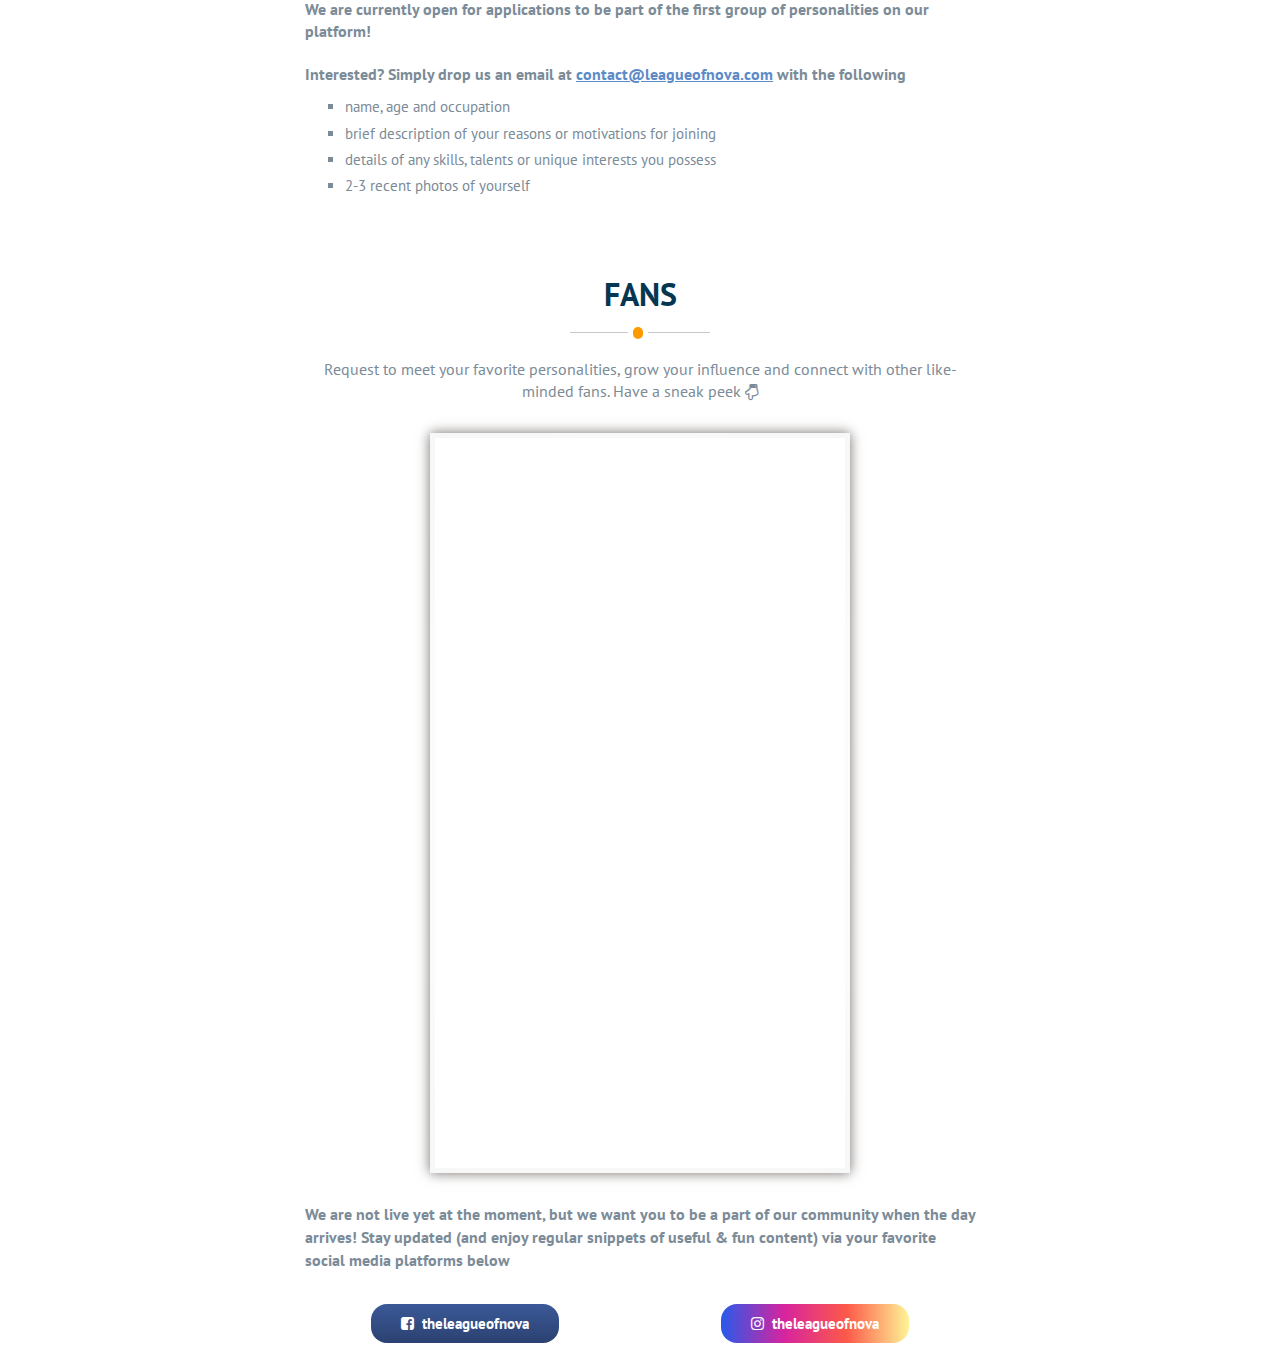
==== commit a2802a93: "Update test.html" ====
--- a/test.html
+++ b/test.html
@@ -117,13 +117,13 @@
 				</div>
 
 				<div class="section-end">
-					<p>Lorem ipsum dolor sit amet, consectetur adipisicing elit, !sed do eiusmod tempor incididunt Lorem ipsum dolor sit lorem ipsum dolor sit amet, consectetur adipisicing elit, !sed do eiusmod tempor incididunt Lorem ipsum dolor sit</p>
+					<p>We are not live yet at the moment, but we want you to be a part of our community when the day arrives! Stay updated (and enjoy regular snippets of useful &amp; fun content) via your favorite social media platforms below</p>
 					<div class="row social">
 						<div class="col-sm-6 facebook">
-							<a type="button" href="#"><i class="fa fa-facebook-square"></i>theleagueofnova</a>
+							<a type="button" href="https://www.facebook.com/theleagueofnova"><i class="fa fa-facebook-square"></i>theleagueofnova</a>
 						</div>
 						<div class="col-sm-6 instagram">
-							<a type="button" href="#"><i class="fa fa-instagram"></i>theleagueofnova</a>
+							<a type="button" href="https://www.instagram.com/theleagueofnova"><i class="fa fa-instagram"></i>theleagueofnova</a>
 						</div>
 					</div>
 				</div>
--- a/test.css
+++ b/test.css
@@ -45,7 +45,7 @@
 }
 
 .personalities .row.top-intro .block .summary {
-    max-width: 700px;
+    max-width: 600px;
     margin: 15px auto 0;
     font-size: 18px;
 }
